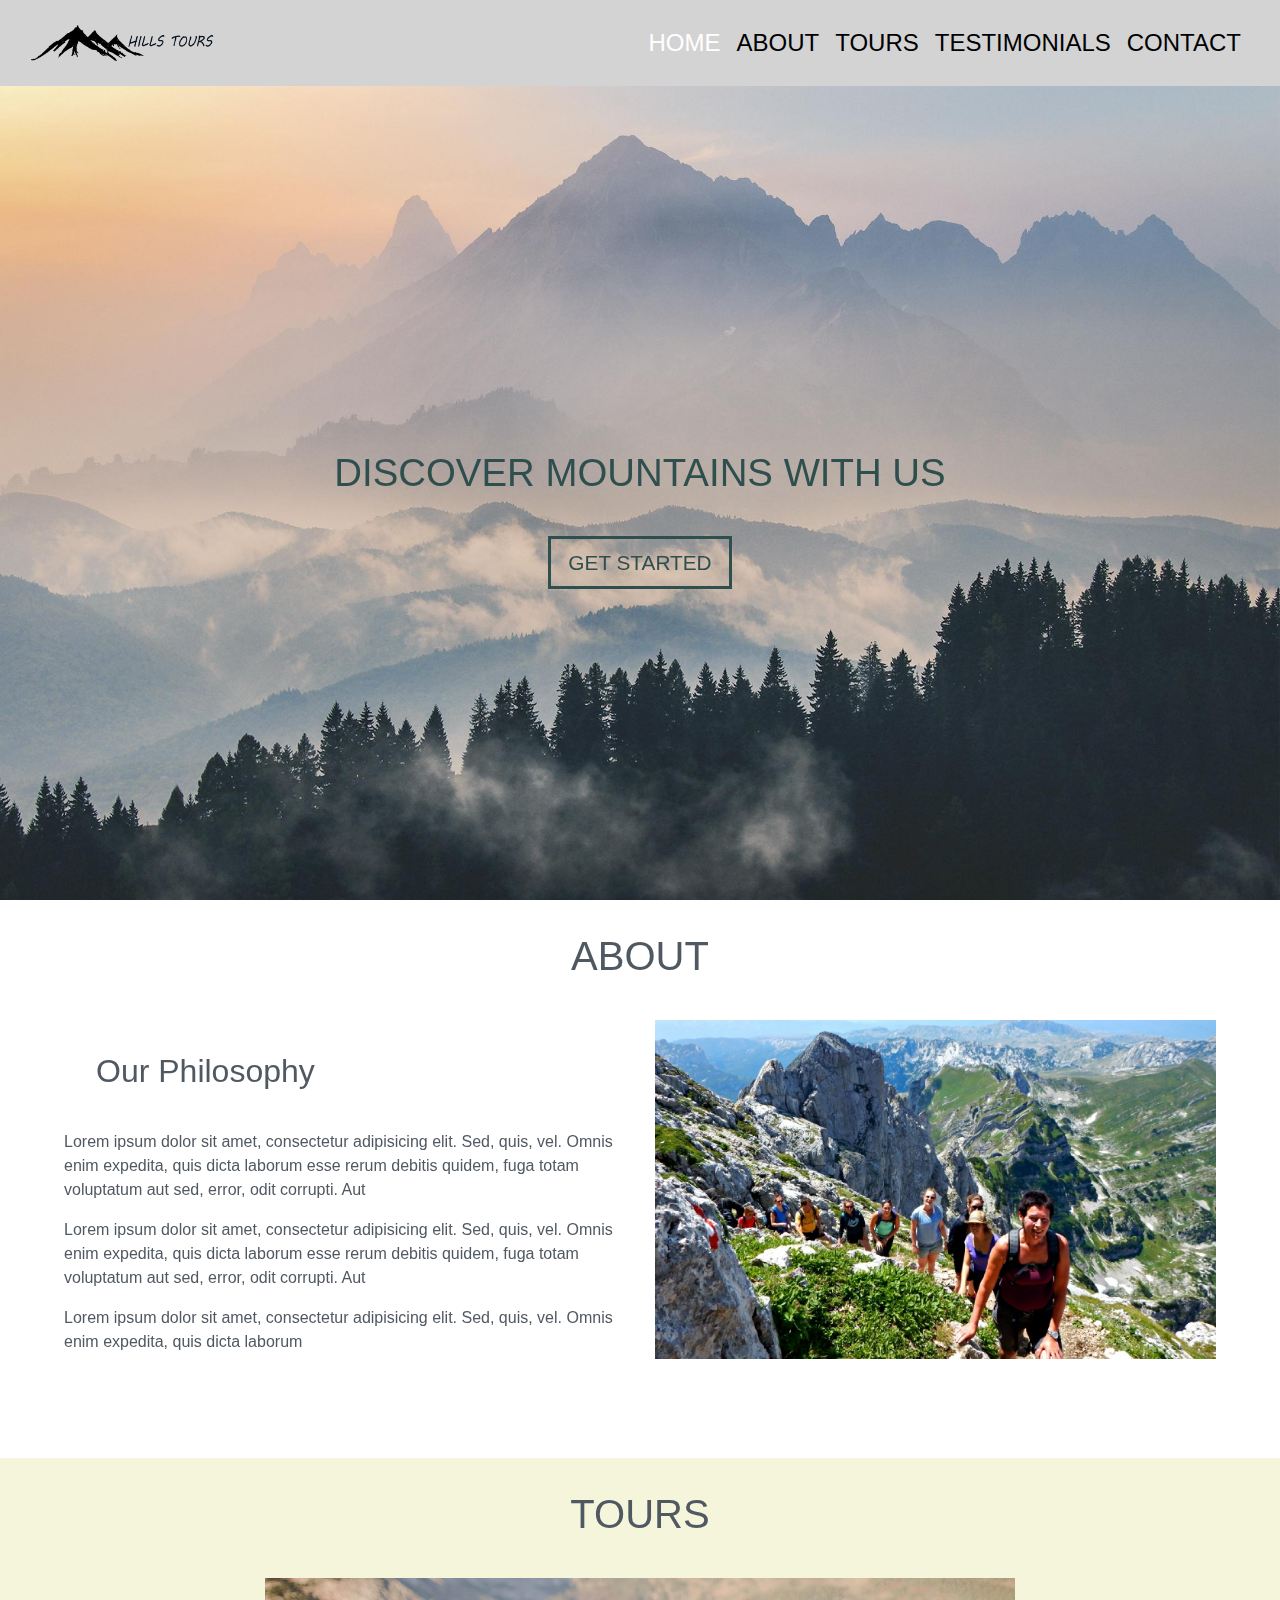
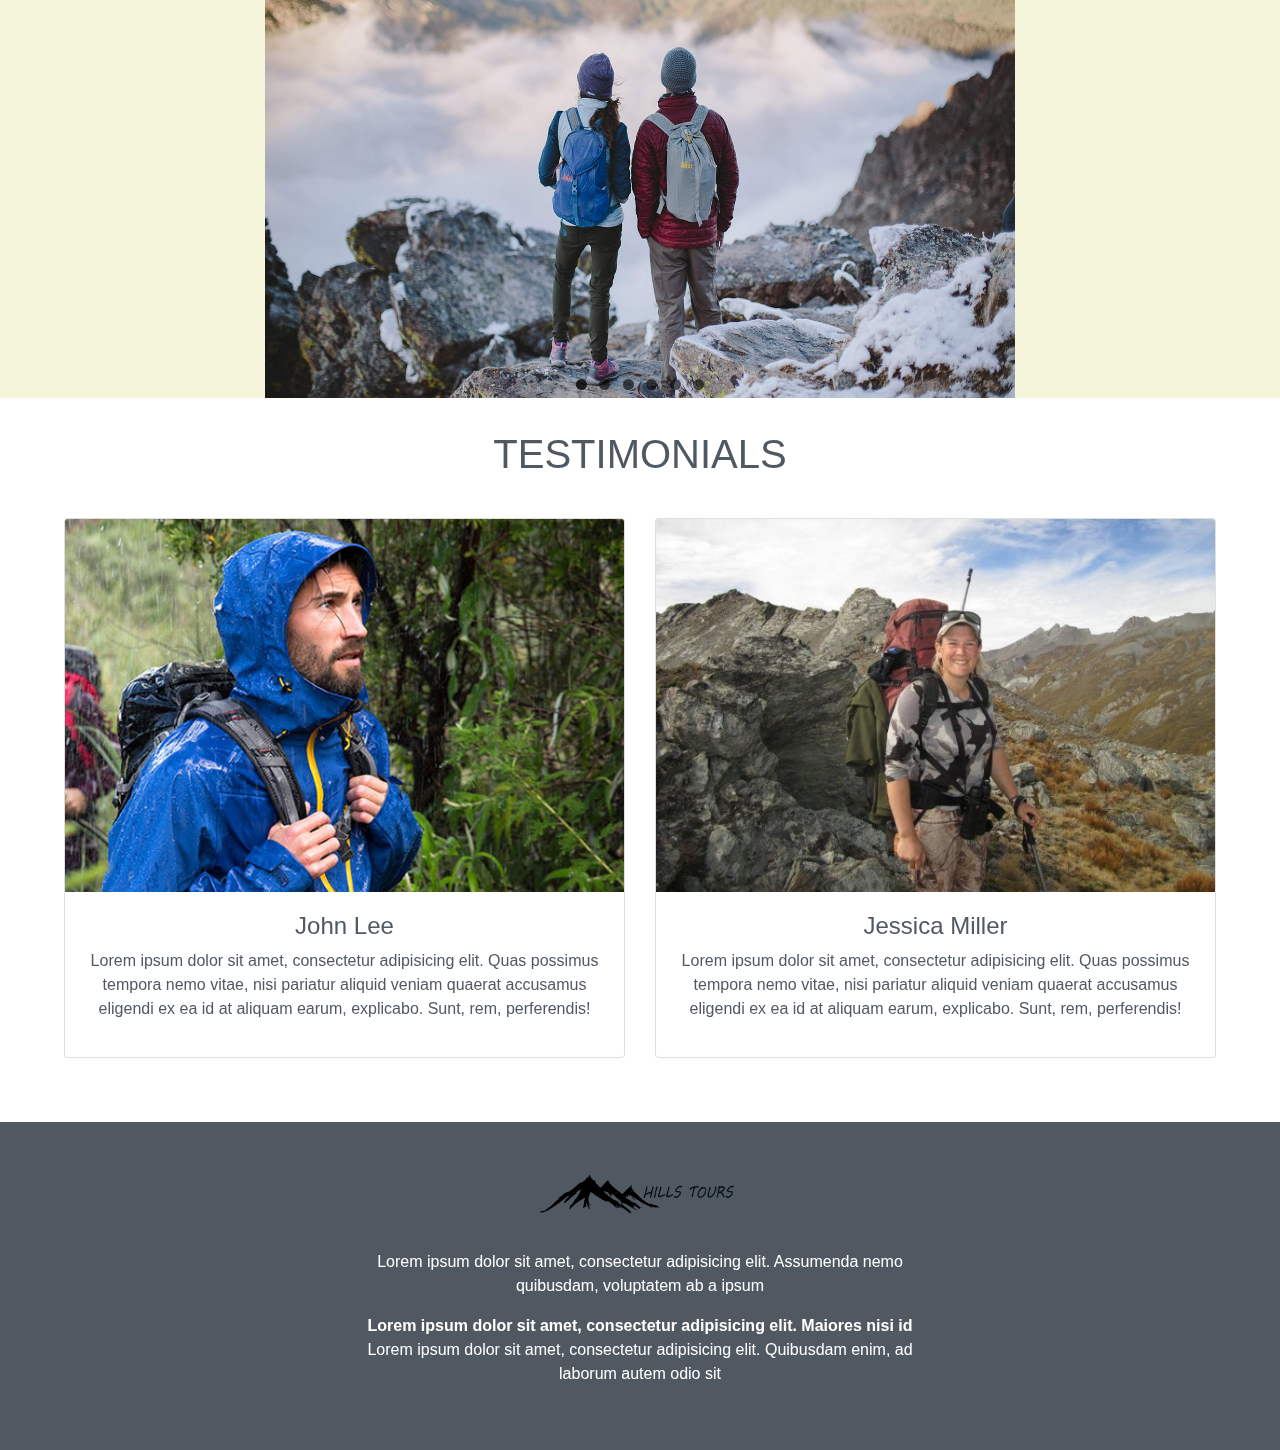
==== hills/index.html @ 3f6b466b "Revert "first"" ====
<!DOCTYPE html>
<head>
	<meta charset="utf-8">
	<meta name="viewport" content="width=device-width, initial-scale=1">
	<title>tour</title>
	<link rel="stylesheet" href="https://stackpath.bootstrapcdn.com/bootstrap/4.1.0/css/bootstrap.min.css">
	<link rel="stylesheet" href="css/main.css">
</head>
<body data-spy="scroll" data-target="#menu">

<!-- Start home section -->

<div id="home">

<!-- Navigation -->

<nav class="navbar navbar-dark navbar-expand-md fixed-top">
	<div class="container-fluid">
		<a href="#" class="navbar-brand">
			<img src="img/logo-1.png" alt="logo">
		</a>
		<button class="navbar-toggler" type="button" data-toggle="collapse" data-target="#menu">
			<span class="navbar-toggler-icon"></span>
		</button>
		<div class="collapse navbar-collapse" id="menu">
			<ul class="navbar-nav ml-auto">
				<li class="nav-item">
					<a href="#home" class="nav-link">
						Home
					</a>
				</li>
				<li class="nav-item">
					<a href="#about" class="nav-link">
						About
					</a>
				</li>
				<li class="nav-item">
					<a href="#tours" class="nav-link">
						Tours
					</a>
				</li>
				<li class="nav-item">
					<a href="#testimonials" class="nav-link">
						testimonials
					</a>
				</li>
				<li class="nav-item">
					<a href="#contact" class="nav-link">
						Contact
					</a>
				</li>
			</ul>
		</div>
	</div>	
</nav>

<!-- Start Landing page -->

<div class="landing">
	<div class="home-wrap">
		<div class="home-inner">
			
		</div>
	</div>
</div>

<!-- start landing page caption -->

<div class="caption center-block text-center">
	<h3>
		Discover mountains with us
	</h3>
	<a href="#about" class="btn btn-outline-light">Get Started</a>
</div>
</div> <!-- End of the home section -->

<!--- About -->

<div id="about">
	<div class="container-fluid padding">
		<h1>ABOUT</h1>
	<div class="row padding">
		<div class="col-md-12 col-lg-6">
			<h2 class="padding">
				Our Philosophy
			</h2>
			<p>
				Lorem ipsum dolor sit amet, consectetur adipisicing elit. Sed, quis, vel. Omnis enim expedita, quis dicta laborum esse rerum debitis quidem, fuga totam voluptatum aut sed, error, odit corrupti. Aut
			</p>
			<p>
				Lorem ipsum dolor sit amet, consectetur adipisicing elit. Sed, quis, vel. Omnis enim expedita, quis dicta laborum esse rerum debitis quidem, fuga totam voluptatum aut sed, error, odit corrupti. Aut
			</p>
			<p>
				Lorem ipsum dolor sit amet, consectetur adipisicing elit. Sed, quis, vel. Omnis enim expedita, quis dicta laborum 
			</p>
			<br>
			</div>
		<div class="col-lg-6">
			<img src="img/wp3cec40c9_05_06.jpg" alt="team" class="image-fluid">
		</div>
	</div>
</div>
</div>

 <!-- End of about sectin -->

<!-- start of the tour section -->

<div id="tours" class="tours">
	<h1 class="padding">
		TOURS
	</h1>
	<ul class="slides">
    	<input type="radio" name="radio-btn" id="img-1" checked />
    <li class="slide-container">
		<div class="slide">
			<img src="img/Vagnini_091316_0373_Main_lg.jpg" />
        </div>
		<div class="nav">
			<label for="img-6" class="prev">&#x2039;</label>
			<label for="img-2" class="next">&#x203a;</label>
		</div>
    </li>

    <input type="radio" name="radio-btn" id="img-2" />
    	<li class="slide-container">
        	<div class="slide">
          		<img src="img/winter-hike-woman.jpg" />
        	</div>
			<div class="nav">
				<label for="img-1" class="prev">&#x2039;</label>
				<label for="img-3" class="next">&#x203a;</label>
			</div>
    	</li>
    <input type="radio" name="radio-btn" id="img-3" />
    	<li class="slide-container">
        	<div class="slide">
          		<img src="img/PizNair_Header_angepasst.jpeg" />
        	</div>
			<div class="nav">
				<label for="img-2" class="prev">&#x2039;</label>
				<label for="img-4" class="next">&#x203a;</label>
			</div>
    	</li>
    <input type="radio" name="radio-btn" id="img-4" />
    	<li class="slide-container">
        	<div class="slide">
          		<img src="img/marten_blixt.jpg" />
        	</div>
			<div class="nav">
				<label for="img-3" class="prev">&#x2039;</label>
				<label for="img-5" class="next">&#x203a;</label>
			</div>
    	</li>
    <input type="radio" name="radio-btn" id="img-5" />
    	<li class="slide-container">
        	<div class="slide">
          		<img src="img/150221-547.jpg" />
        	</div>
			<div class="nav">
				<label for="img-4" class="prev">&#x2039;</label>
				<label for="img-6" class="next">&#x203a;</label>
			</div>
    	</li>
    <input type="radio" name="radio-btn" id="img-6" />
    	<li class="slide-container">
        	<div class="slide">
          		<img src="img/1406-laurancerockefellerpreserve-132-1280x853 (1).jpg" />
        	</div>
			<div class="nav">
				<label for="img-5" class="prev">&#x2039;</label>
				<label for="img-1" class="next">&#x203a;</label>
			</div>
    	</li>
    	<li class="nav-dots">
      		<label for="img-1" class="nav-dot" id="img-dot-1"></label>
      		<label for="img-2" class="nav-dot" id="img-dot-2"></label>
      		<label for="img-3" class="nav-dot" id="img-dot-3"></label>
      		<label for="img-4" class="nav-dot" id="img-dot-4"></label>
      		<label for="img-5" class="nav-dot" id="img-dot-5"></label>
      		<label for="img-6" class="nav-dot" id="img-dot-6"></label>
    	</li>
	</ul>
</div> <!-- end of the tours section -->

<!-- start testimonials section -->

<div id="testimonials" class="padding">
	<h1 class="text-center">
		TESTIMONIALS
	</h1>
	<div class="row padding">
		<div class="col-md-6">
			<div class="card text-center">
				<img src="img/rain-hiking-man-forest.jpg" alt="card" class="card-img-top">
				<div class="card-body">
					<h4>
						John Lee
					</h4>
					<p>
						Lorem ipsum dolor sit amet, consectetur adipisicing elit. Quas possimus tempora nemo vitae, nisi pariatur aliquid veniam quaerat accusamus eligendi ex ea id at aliquam earum, explicabo. Sunt, rem, perferendis!
					</p>
				</div>
			</div>
		</div>
		<div class="col-md-6">
			<div class="card text-center">
				<img src="img/Emma-Sears-Girls-with-Guns-600x400.jpg" alt="card" class="card-img-top">
				<div class="card-body">
					<h4>
						Jessica Miller
					</h4>
					<p>
						Lorem ipsum dolor sit amet, consectetur adipisicing elit. Quas possimus tempora nemo vitae, nisi pariatur aliquid veniam quaerat accusamus eligendi ex ea id at aliquam earum, explicabo. Sunt, rem, perferendis!
					</p>
				</div>
			</div>
		</div>
	</div>
</div> <!-- end of testimonials section -->

<!-- Contact section -->

<div id="contact">
	<div class="container-fluid footer">
		<div class="row">
			<div class="col-md-3">
			</div>
			<div class="col-md-6 text-center">
				<img src="img/logo-1.png" alt="logo">	
				<p>
					Lorem ipsum dolor sit amet, consectetur adipisicing elit. Assumenda nemo quibusdam, voluptatem ab a ipsum 
				</p>
				<strong>
					Lorem ipsum dolor sit amet, consectetur adipisicing elit. Maiores nisi id
				</strong>
				<p>
					Lorem ipsum dolor sit amet, consectetur adipisicing elit. Quibusdam enim, ad laborum autem odio sit 
				</p>
			</div>
		</div>
	</div>
</div> <!-- end of contact section -->

<!--- Script Source Files -->
<script src="https://code.jquery.com/jquery-3.3.1.slim.min.js"></script>
<script src="https://stackpath.bootstrapcdn.com/bootstrap/4.1.0/js/bootstrap.min.js"></script>
</body>
</html>
---- hills/css/main.css ----
body {
  overflow-x: hidden; /*--right gutter fix--*/
  font-family: sans-serif;
  color: #505962;
}

h1 {
  text-align: center;
}

.navbar-dark .navbar-nav .nav-link {
  color: #000;
  font-size: 24px;
}

.navbar {
  text-transform: uppercase;
  background-color: #D3D3D3;
}

.navbar-brand img {
  height: 60px;
}

.home-inner {
  background-image: url("../img/52e677af-2b73-428e-9522-fd60539364c3-original.jpeg");  
}

.caption {
  width: 100%;
  max-width: 100%;
  position: absolute;
  top: 50%;
  z-index: 1;
}

.caption h3 {
  color: #2F4F4F;
  font-size: 2.4rem;
  text-transform: uppercase;
  padding-bottom: 2rem;
}

.btn {
  color: #2F4F4F;
  border-width: medium;
  border-radius: 0;
  border-color: #2F4F4F;
  text-transform: uppercase;
  padding: .5rem 1.1rem;
  font-size: 1.3rem;
}

.image-fluid {
  width: 100%;
}

.padding {
  padding: 2rem;
}


.no-padding .col-md-6 {
  padding: 0;
}

.carousel-inner img {
  width: 60%;
  height: 70%;
}

.carousel-caption {
  position: absolute;
  top: 50%;
  transform: translateY(-50%);
}

.carousel-caption h1 {
  font-size: 500%;
  text-transform: uppercase;
}

.carousel-caption h3 {
  font-size: 200%;
  font-weight: 500;
  padding-bottom: 1rem;
}

.tours {
  background-color: #F5F5DC;
}

@import url(https://fonts.googleapis.com/css?family=Varela+Round);


.slides {
    padding: 0;
    width: 750px;
    height: 420px;
    display: block;
    margin: 0 auto;
    position: relative;
}

.slides * {
    user-select: none;
    -ms-user-select: none;
    -moz-user-select: none;
    -khtml-user-select: none;
    -webkit-user-select: none;
    -webkit-touch-callout: none;
}

.slides input { display: none; }

.slide-container { display: block; }

.slide {
    top: 0;
    opacity: 0;
    width: 609px;
    height: 420px;
    display: block;
    position: absolute;

    transform: scale(0);

    transition: all .7s ease-in-out;
}

.slide img {
    width: 750px;
    height: 420px;
}

.nav label {
    width: 200px;
    height: 100%;
    display: none;
    position: absolute;

    opacity: 0;
    z-index: 9;
    cursor: pointer;

    transition: opacity .2s;

    color: #FFF;
    font-size: 156pt;
    text-align: center;
    line-height: 380px;
    font-family: "Varela Round", sans-serif;
    background-color: rgba(255, 255, 255, .3);
    text-shadow: 0px 0px 15px rgb(119, 119, 119);
}

.slide:hover + .nav label { opacity: 0.5; }

.nav label:hover { opacity: 1; }

.nav .next { right: 0; }

input:checked + .slide-container  .slide {
    opacity: 1;

    transform: scale(1);

    transition: opacity 1s ease-in-out;
}

input:checked + .slide-container .nav label { display: block; }

.nav-dots {
  width: 100%;
  bottom: 9px;
  height: 11px;
  display: block;
  position: absolute;
  text-align: center;
}

.nav-dots .nav-dot {
  top: -5px;
  width: 11px;
  height: 11px;
  margin: 0 4px;
  position: relative;
  border-radius: 100%;
  display: inline-block;
  background-color: rgba(0, 0, 0, 0.6);
}

.nav-dots .nav-dot:hover {
  cursor: pointer;
  background-color: rgba(0, 0, 0, 0.8);
}

input#img-1:checked ~ .nav-dots label#img-dot-1,
input#img-2:checked ~ .nav-dots label#img-dot-2,
input#img-3:checked ~ .nav-dots label#img-dot-3,
input#img-4:checked ~ .nav-dots label#img-dot-4,
input#img-5:checked ~ .nav-dots label#img-dot-5,
input#img-6:checked ~ .nav-dots label#img-dot-6 {
  background: rgba(0, 0, 0, 0.8);
}

.footer .row {
  background-color: #505962;
  color: #fff;
  padding: 1rem 2rem 3rem;
}

.footer img {
  margin: 1.5rem 0;
  height: 4rem;
}



/*--- iOS Landing Page Fix --*/
.landing {
  position: relative;
  width: 100%;
  height: 100vh;
  display: table;
  background: #E9ECEF;
  z-index: -1;
}
.home-wrap {
  clip: rect(0, auto, auto, 0);
  position: absolute;
  top: 0;
  left: 0;
  width: 100%;
  height: 100%;
}
.home-inner {
  position: fixed;
  display: table;
  top: 0;
  left: 0;
  width: 100%;
  height: 100%;
  background-size: cover;
  background-position: center center;
  -webkit-transform: translateZ(0);
          transform: translateZ(0);
  will-change: transform;
}
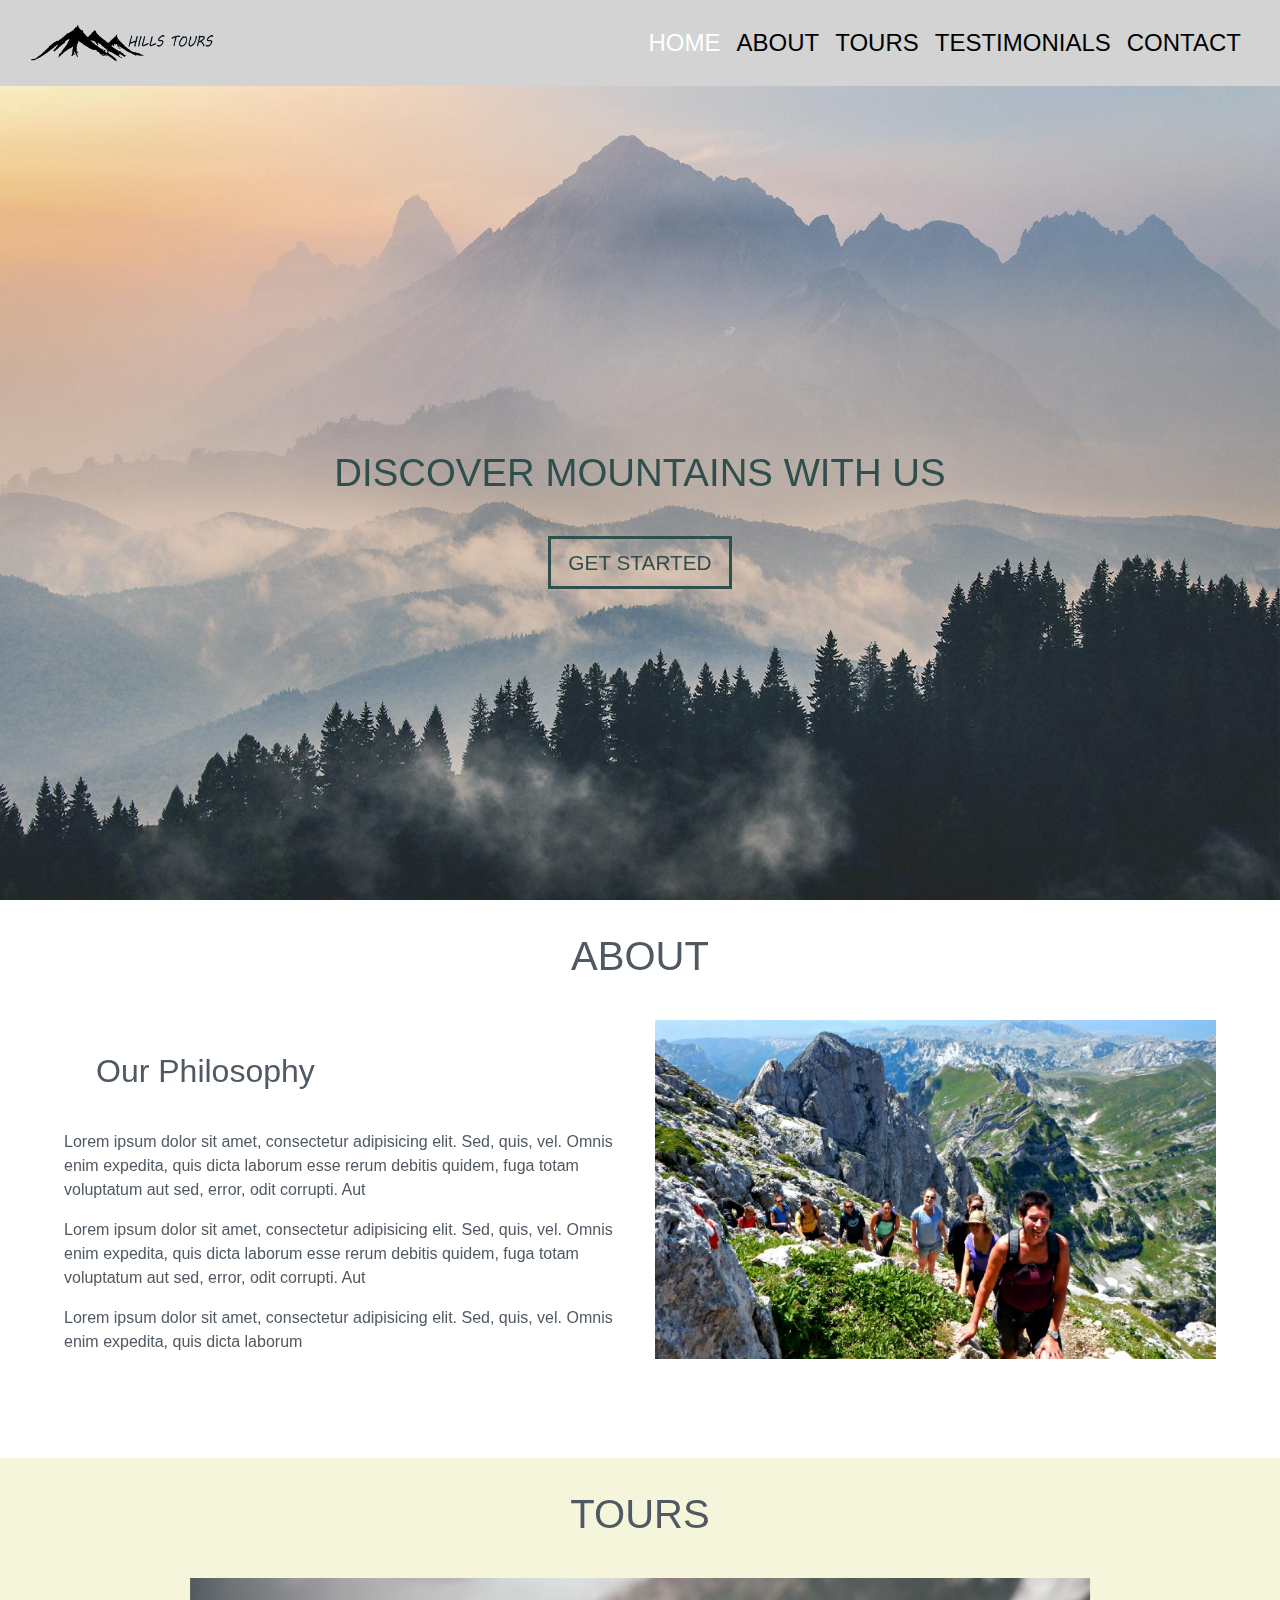
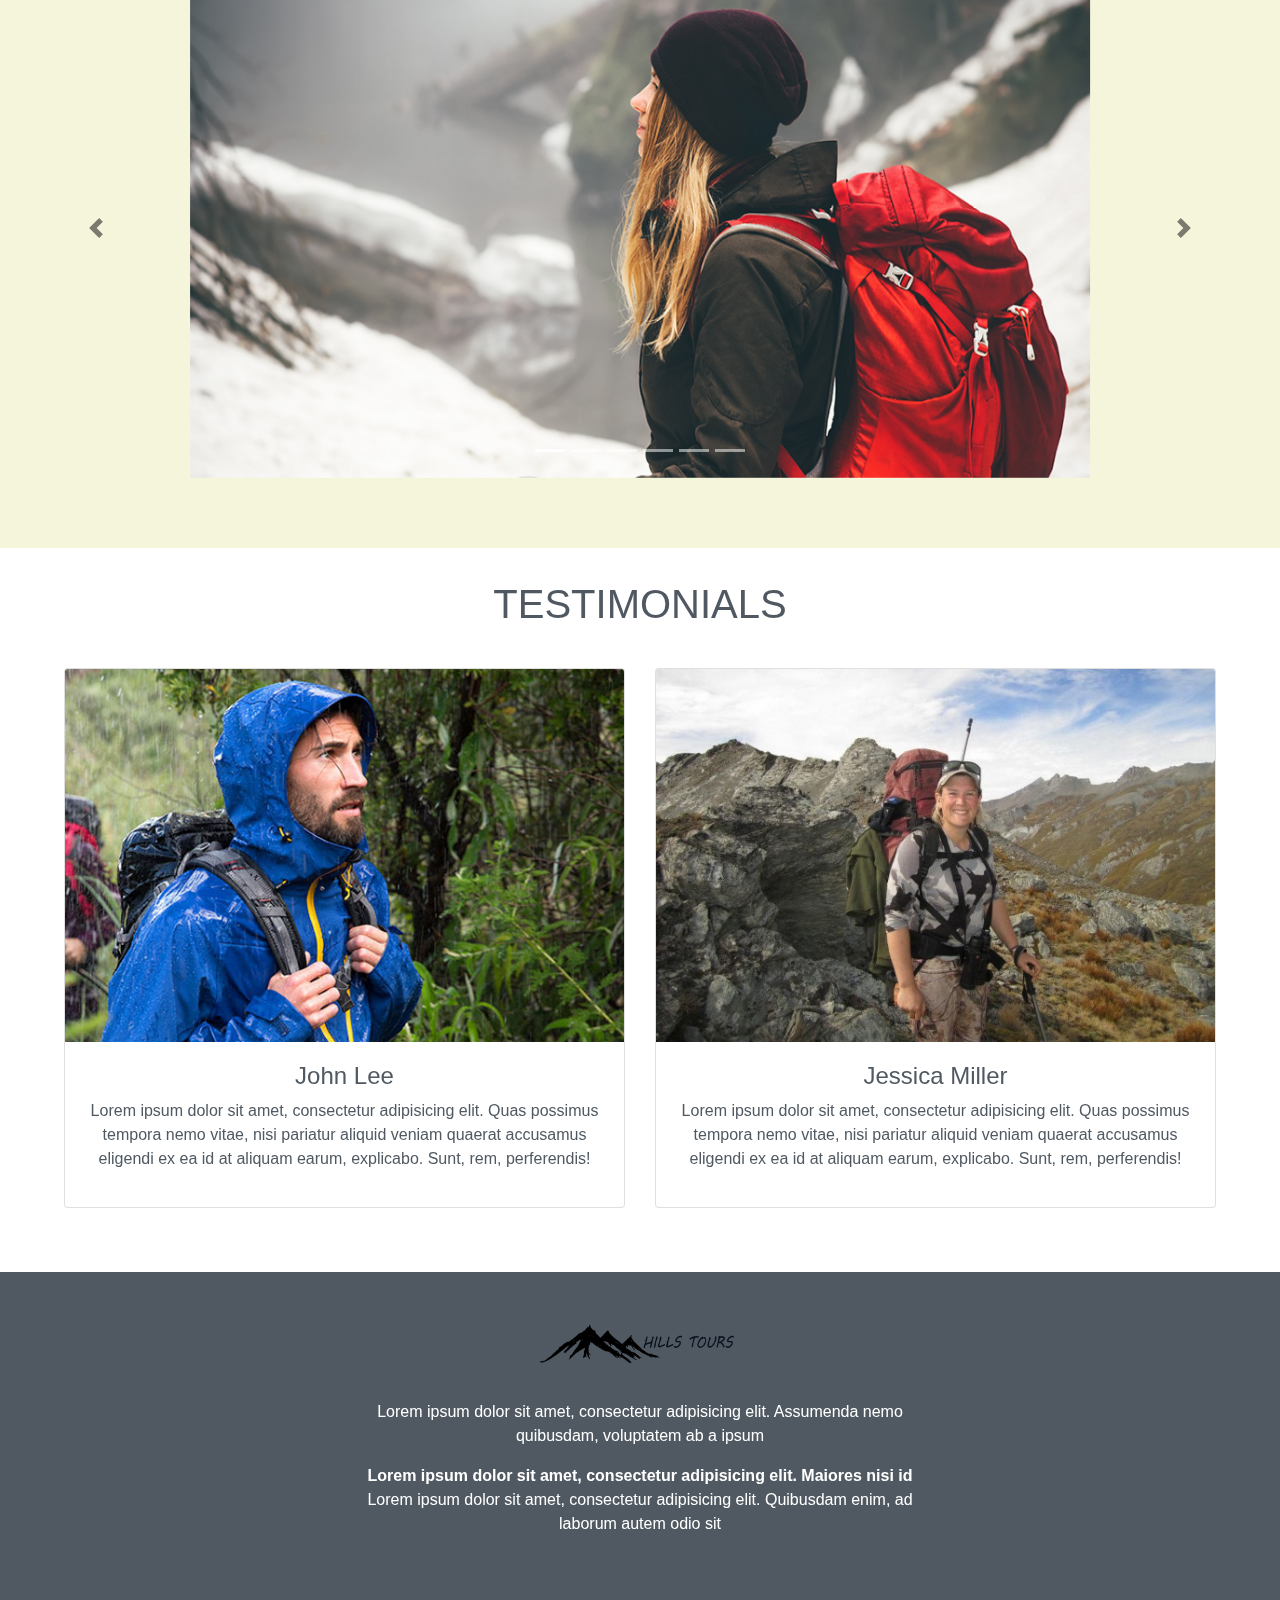
==== commit bd16273b: "hills" ====
--- a/hills/index.html
+++ b/hills/index.html
@@ -24,7 +24,7 @@
 		</button>
 		<div class="collapse navbar-collapse" id="menu">
 			<ul class="navbar-nav ml-auto">
-				<li class="nav-item">
+				<li class="nav-item active">
 					<a href="#home" class="nav-link">
 						Home
 					</a>
@@ -110,77 +110,57 @@
 	<h1 class="padding">
 		TOURS
 	</h1>
-	<ul class="slides">
-    	<input type="radio" name="radio-btn" id="img-1" checked />
-    <li class="slide-container">
-		<div class="slide">
-			<img src="img/Vagnini_091316_0373_Main_lg.jpg" />
-        </div>
-		<div class="nav">
-			<label for="img-6" class="prev">&#x2039;</label>
-			<label for="img-2" class="next">&#x203a;</label>
-		</div>
-    </li>
-
-    <input type="radio" name="radio-btn" id="img-2" />
-    	<li class="slide-container">
-        	<div class="slide">
-          		<img src="img/winter-hike-woman.jpg" />
-        	</div>
-			<div class="nav">
-				<label for="img-1" class="prev">&#x2039;</label>
-				<label for="img-3" class="next">&#x203a;</label>
-			</div>
-    	</li>
-    <input type="radio" name="radio-btn" id="img-3" />
-    	<li class="slide-container">
-        	<div class="slide">
-          		<img src="img/PizNair_Header_angepasst.jpeg" />
-        	</div>
-			<div class="nav">
-				<label for="img-2" class="prev">&#x2039;</label>
-				<label for="img-4" class="next">&#x203a;</label>
-			</div>
-    	</li>
-    <input type="radio" name="radio-btn" id="img-4" />
-    	<li class="slide-container">
-        	<div class="slide">
-          		<img src="img/marten_blixt.jpg" />
-        	</div>
-			<div class="nav">
-				<label for="img-3" class="prev">&#x2039;</label>
-				<label for="img-5" class="next">&#x203a;</label>
-			</div>
-    	</li>
-    <input type="radio" name="radio-btn" id="img-5" />
-    	<li class="slide-container">
-        	<div class="slide">
-          		<img src="img/150221-547.jpg" />
-        	</div>
-			<div class="nav">
-				<label for="img-4" class="prev">&#x2039;</label>
-				<label for="img-6" class="next">&#x203a;</label>
-			</div>
-    	</li>
-    <input type="radio" name="radio-btn" id="img-6" />
-    	<li class="slide-container">
-        	<div class="slide">
-          		<img src="img/1406-laurancerockefellerpreserve-132-1280x853 (1).jpg" />
-        	</div>
-			<div class="nav">
-				<label for="img-5" class="prev">&#x2039;</label>
-				<label for="img-1" class="next">&#x203a;</label>
-			</div>
-    	</li>
-    	<li class="nav-dots">
-      		<label for="img-1" class="nav-dot" id="img-dot-1"></label>
-      		<label for="img-2" class="nav-dot" id="img-dot-2"></label>
-      		<label for="img-3" class="nav-dot" id="img-dot-3"></label>
-      		<label for="img-4" class="nav-dot" id="img-dot-4"></label>
-      		<label for="img-5" class="nav-dot" id="img-dot-5"></label>
-      		<label for="img-6" class="nav-dot" id="img-dot-6"></label>
-    	</li>
+	<div id="slides" class="carousel slide text-center" data-ride="carousel">
+	<ul class="carousel-indicators">
+		<li data-target="#slides" data-slide-to="0" class="active">
+			
+		</li>
+		<li data-target="#slides" data-slide-to="1">
+			
+		</li>
+		<li data-target="#slides" data-slide-to="2">
+			
+		</li>
+		<li data-target="#slides" data-slide-to="3">
+			
+		</li>
+		<li data-target="#slides" data-slide-to="4">
+			
+		</li>
+		<li data-target="#slides" data-slide-to="5">
+			
+		</li>
 	</ul>
+	<div class="carousel-inner">
+		<div class="carousel-item active">
+			<img src="img/winter-hike-woman.jpg" alt="background">
+			<div class="carousel-caption">
+			</div>
+		</div>
+		<div class="carousel-item">
+			<img src="img/PizNair_Header_angepasst.jpeg" alt="background">
+		</div>
+		<div class="carousel-item">
+			<img src="img/Vagnini_091316_0373_Main_lg.jpg" alt="background">
+		</div>
+		<div class="carousel-item">
+			<img src="img/marten_blixt.jpg" alt="background">
+		</div>
+		<div class="carousel-item">
+			<img src="img/150221-547.jpg" alt="background">
+		</div><div class="carousel-item">
+			<img src="img/hiking-gear-checklist.jpg" alt="background">
+		</div>
+	</div>
+	<a class="carousel-control-prev" href="#slides" role="button" data-slide="prev">
+		<span class="carousel-control-prev-icon" aria-hidden="true"></span>
+	    <span class="sr-only">Previous</span>
+	</a>
+    <a class="carousel-control-next" href="#slides" role="button" data-slide="next">
+	    <span class="carousel-control-next-icon" aria-hidden="true"></span>
+	    <span class="sr-only">Next</span>
+    </a>
+</div>
 </div> <!-- end of the tours section -->
 
 <!-- start testimonials section -->
--- a/hills/css/main.css
+++ b/hills/css/main.css
@@ -64,9 +64,15 @@
   padding: 0;
 }
 
+
+.tours {
+  background-color: #F5F5DC;
+  padding-bottom: 70px;
+}
+
 .carousel-inner img {
-  width: 60%;
-  height: 70%;
+  width: 900px;
+  height: 500px;
 }
 
 .carousel-caption {
@@ -75,134 +81,15 @@
   transform: translateY(-50%);
 }
 
-.carousel-caption h1 {
-  font-size: 500%;
-  text-transform: uppercase;
+.carousel-control-prev-icon {
+ background-image: url("data:image/svg+xml;charset=utf8,%3Csvg xmlns='http://www.w3.org/2000/svg' fill='%23000' viewBox='0 0 8 8'%3E%3Cpath d='M5.25 0l-4 4 4 4 1.5-1.5-2.5-2.5 2.5-2.5-1.5-1.5z'/%3E%3C/svg%3E") !important;
 }
 
-.carousel-caption h3 {
-  font-size: 200%;
-  font-weight: 500;
-  padding-bottom: 1rem;
+.carousel-control-next-icon {
+  background-image: url("data:image/svg+xml;charset=utf8,%3Csvg xmlns='http://www.w3.org/2000/svg' fill='%23000' viewBox='0 0 8 8'%3E%3Cpath d='M2.75 0l-1.5 1.5 2.5 2.5-2.5 2.5 1.5 1.5 4-4-4-4z'/%3E%3C/svg%3E") !important;
 }
 
-.tours {
-  background-color: #F5F5DC;
-}
 
-@import url(https://fonts.googleapis.com/css?family=Varela+Round);
-
-
-.slides {
-    padding: 0;
-    width: 750px;
-    height: 420px;
-    display: block;
-    margin: 0 auto;
-    position: relative;
-}
-
-.slides * {
-    user-select: none;
-    -ms-user-select: none;
-    -moz-user-select: none;
-    -khtml-user-select: none;
-    -webkit-user-select: none;
-    -webkit-touch-callout: none;
-}
-
-.slides input { display: none; }
-
-.slide-container { display: block; }
-
-.slide {
-    top: 0;
-    opacity: 0;
-    width: 609px;
-    height: 420px;
-    display: block;
-    position: absolute;
-
-    transform: scale(0);
-
-    transition: all .7s ease-in-out;
-}
-
-.slide img {
-    width: 750px;
-    height: 420px;
-}
-
-.nav label {
-    width: 200px;
-    height: 100%;
-    display: none;
-    position: absolute;
-
-    opacity: 0;
-    z-index: 9;
-    cursor: pointer;
-
-    transition: opacity .2s;
-
-    color: #FFF;
-    font-size: 156pt;
-    text-align: center;
-    line-height: 380px;
-    font-family: "Varela Round", sans-serif;
-    background-color: rgba(255, 255, 255, .3);
-    text-shadow: 0px 0px 15px rgb(119, 119, 119);
-}
-
-.slide:hover + .nav label { opacity: 0.5; }
-
-.nav label:hover { opacity: 1; }
-
-.nav .next { right: 0; }
-
-input:checked + .slide-container  .slide {
-    opacity: 1;
-
-    transform: scale(1);
-
-    transition: opacity 1s ease-in-out;
-}
-
-input:checked + .slide-container .nav label { display: block; }
-
-.nav-dots {
-  width: 100%;
-  bottom: 9px;
-  height: 11px;
-  display: block;
-  position: absolute;
-  text-align: center;
-}
-
-.nav-dots .nav-dot {
-  top: -5px;
-  width: 11px;
-  height: 11px;
-  margin: 0 4px;
-  position: relative;
-  border-radius: 100%;
-  display: inline-block;
-  background-color: rgba(0, 0, 0, 0.6);
-}
-
-.nav-dots .nav-dot:hover {
-  cursor: pointer;
-  background-color: rgba(0, 0, 0, 0.8);
-}
-
-input#img-1:checked ~ .nav-dots label#img-dot-1,
-input#img-2:checked ~ .nav-dots label#img-dot-2,
-input#img-3:checked ~ .nav-dots label#img-dot-3,
-input#img-4:checked ~ .nav-dots label#img-dot-4,
-input#img-5:checked ~ .nav-dots label#img-dot-5,
-input#img-6:checked ~ .nav-dots label#img-dot-6 {
-  background: rgba(0, 0, 0, 0.8);
-}
 
 .footer .row {
   background-color: #505962;
@@ -215,6 +102,46 @@
   height: 4rem;
 }
 
+
+@media (max-width: 768px) {
+  .slide img {
+    width: 550px;
+    height: 320px;
+ }
+ .nav label.prev, label.next {
+    width: 100px;
+    height: 76%;
+  }
+  .nav label.next {
+    right: 200px;
+  }
+  .nav-dots {
+  width: 100%;
+  right: 90px;
+  bottom: 120px;
+  height: 11px;
+  }
+}
+
+@media (max-width: 576px) {
+  .slide img {
+    width: 420px;
+    height: 280px;
+ }
+ .nav label.prev, label.next {
+    width: 70px;
+    height: 67%;
+  }
+  .nav label.next {
+    right: 330px;
+  }
+  .nav-dots {
+  width: 100%;
+  right: 165px;
+  bottom: 160px;
+  height: 11px;
+  }
+}
 
 
 /*--- iOS Landing Page Fix --*/
